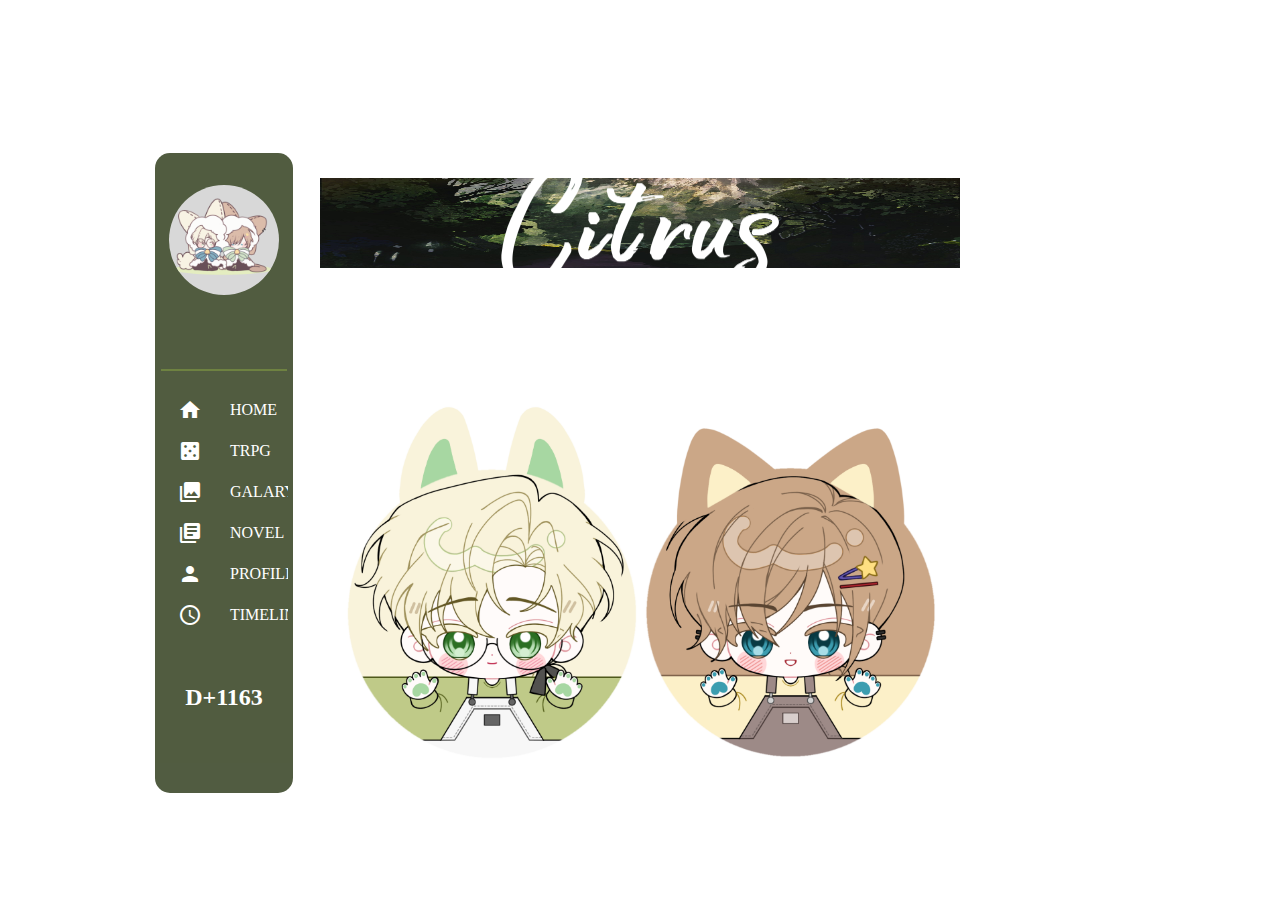
==== index.html @ 915d619b "Add files via upload" ====
<!DOCTYPE html>
    <html lang="ko">
        <head>
            <meta charset="utf-8">
            <title>CITRUS</title>
            <link rel="stylesheet" href="styles.css">
            <link href="https://fonts.googleapis.com/icon?family=Material+Icons"rel="stylesheet">        
        </head>
        <body>
            <div class="background"></div>
            <div class="left-side">
                <div class="box">
                    <div class="circle">
                        <img src="img\profil.png" alt="Profil Image">
                    </div>
                    <hr>
                    <div class="menu">
                        <ul>
                            <li><a href="index.html" class="item"><div>HOME</div></a></li>
                            <li><a href="https://citrus-oc-log.tistory.com/" class="item"><div>TRPG</div></a></li>
                            <li><a href="galary.html" class="item"><div>GALARY</div></a></li>
                            <li><a href="pdf\ToYouWhoBelieveinLove.pdf" class="item"><div>NOVEL</div></a></li>
                            <li><a href="profil.html" class="item"><div>PROFILE</div></a></li>
                            <li><a href="https://band.us/band/90957653" class="item"><div>TIMELINE</div></a></li>                        
                        </ul>
                    </div>
                    <div class="counter"></div>
                    <script>
                        let counter = document.querySelector('.counter');
                        let today = new Date(),
                        dday = new Date("May 19 2023, 00:00:00").getTime(),
                        gap = today - dday,
                        result = Math.floor(gap / (1000 * 60 * 60 * 24)) + 1;
                        counter.innerHTML = 'D+' + result;
                    </script>
                    </div>
                </div>
            </div>
            <div class="banner-overlay">
                <img src="img\banner.jpg" alt="Banner">
            </div>
            <div class="image-overlay">
                <img src="img\main_logo.png" alt = "Main Logo">
            </div>
            <div class="pairname-overlay">
                <img src="img\pair_logo.png" alt = "Pair Name Logo">
            </div>
            <div class="sentence-overlay">
                <img src="img\long_sentence.png" alt = "Sentence">
            </div>
            <div class="main-overlay">
                <img src="img\doll.png" alt = "��ܵ���">
            </div>
        </body>
    </html>
---- styles.css ----
html, body {
    height: 100%;
    width: 100%;
    margin: 0;
    padding: 0;
}

.background {
    background-image: url('C:/Users/LG/Desktop/SEI/CITRUS/intro/img/forest.jpg');
    background-size: cover;
    background-position: center;
    background-repeat: no-repeat;
    height: 100%;
    width: 100%;
    position: absolute;
    top: 0;
    left: 0;
    opacity: 85%;
}

.header {
    height: 75px;
    background-color: #fff;
    z-index: 1;
    position: relative;
}

.font {
    margin: 0;
    padding: 15px;
    font-family: sans-serif;
}

.text-overlay {
    position: absolute;
    top: 25%;
    left: 50%;
    transform: translate(-50%, -50%);
    color: #eee;
    font-size: 10em;
    font-family: 'Brush Script MT', cursive;
    z-index: 1;
}

.image-overlay {
    position: absolute;
    top : 25%;
    left: 50%;
    transform: translate(-50%, -50%);
    z-index: 1;
}

.image-overlay img {
    max-width: 100%;
    height: auto;
    width: 300px;
}

.banner-overlay {
    position: absolute;
    top: 25%;
    left: 50%;
    transform: translate(-50%, -50%);
    z-index: 1;
}

.banner-overlay img {
    max-width: 100%;
    max-height: auto;
    width: 80vw;
    height: 10vh;
}

.profil-overlay {
    position: absolute;
    top: 50%;
    left: 50%;
    transform: translate(-50%, -20%);
    z-index: 1;
}

.profil-overlay img {
    width: 521px;
    height: 409px;
    max-width: 100%;
    max-height: auto;
    object-fit: cover;
    display: block;
}
/*
.banner-overlay img {
    height: 100%;
    width: 100%;
    max-width: 100%;
    max-height: auto;
    width: 80vw;
    height: 10vh;
}
*/
.pairname-overlay {
    position: absolute;
    top : 16%;
    left: 50%;
    transform: translate(-50%, -50%);
    z-index: 1;
}

.pairname-overlay img {
    max-width: 100%;
    height: auto;
    width: 250px;
}

.sentence-overlay {
    position: absolute;
    top: 34%;
    left: 50%;
    transform: translate(-50%, -50%);
    z-index: 1;
}

.sentence-overlay img {
    max-width: 100%;
    height: auto;
    width: 500px;
}

.left-side {
    display: flex;
    flex-direction: column;
    align-items: center;
    justify-content: flex-start;
    gap: 20px;
}

.main-overlay {
    position: absolute;
    top: 65%;
    left: 50%;
    transform: translate(-50%, -50%);
    z-index: 1;
}

.main-overlay img {
    max-width: 100%;
    height: auto;
    width: 750px;
}

.box {
    width: 10vw;
    height: 70vh;
    background-color: #172601;
    opacity: 75%;
    position: absolute;
    top: 52.5%;
    left: 17.5%;
    transform: translate(-50%, -50%);
    padding: 5px;
    border-radius: 15px;
    z-index: 1;
    display: flex;
    align-items: center;
    justify-content: center;
}

.circle {
    width: 80%;
    height: 0;
    top: 5%;
    padding-bottom: 80%;
    border-radius: 50%;
    background-color: #ccc;
    position: absolute;
    overflow: hidden;
    display: flex;
    align-items: center;
    justify-content: center;
}

.circle img {
    position: absolute;
    top: 50%;
    left: 50%;
    width: 120%;
    height: auto;
    object-fit: cover;
    transform: translate(-50%, -50%);
}

hr {
    position: absolute;
    top: 32.5%;
    width: 90%;
    border: 1px solid #3e5902;
}

.counter {
    position: absolute;
    top: 85%;
    left: 50%;
    transform: translate(-50%, -50%);
    color: #fff; /* Set text color */
    font-size: 24px;
    font-weight: bold;
    text-align: center;
    padding: 10px 20px; /* Optional: for better spacing */
    border-radius: 10px; /* Optional: for a rounded border */
}

@media screen and (max-width: 1023px) {
    .counter {
        font-size: 20px;
        padding: 8px 16px;
    }
}

@media screen and (max-width: 560px) {
    .counter {
        font-size: 16px;
        padding: 6px 12px;
    }
}

.audio-container {
    position: absolute;
    top: calc(50% + 50px); /* Adjust the value to position the audio below the counter */
    left: 75%;
    transform: translate(-50%, -50%);
    text-align: center;
}

.menu {
    display: block;
    overflow: hidden;
    width: 200px;
    color: #fff;
    transition: all 0.5s ease;
    border-radius: 20px;
    padding: 10px;
    box-sizing: border-box;
    transform: translate(0%, 15%);
}
.menu ul {
    list-style: none;
    margin: 0;
    padding: 0;
}
.menu a, .menu > label {
    display: block;
    height: 25px;
    padding: 8px;
    cursor: pointer;
    color: #fff;
    text-decoration: none;
}

.menu a:hover {
    color: #172601;
}
.menu ul li:hover, .menu > label:hover {
    background-color: #fff;
    color: #182801;
    border-radius: 10px;
}
.menu div {
    position: absolute; /* ���� ��ġ�� �ؽ�Ʈ ���� */
    left: 50px;
    line-height: 1.5;
    font-size: 1em;
    font-family: 'Noto Sans KR';
    padding: 0 0 0 20px; /* �е� 20p�� ��� */
}

.menu ::before {
    font-family: 'Material Icons';
    font-size: 1.5em;
    float: left;
    clear: left;
}

.menu label::before{ content: '\e5d2'; }
.menu li:nth-child(1) a::before{ content: '\e88a'; }
.menu li:nth-child(2) a::before{ content: '\eb40'; }
.menu li:nth-child(3) a::before{ content: '\e413'; }
.menu li:nth-child(4) a::before{ content: '\e02f'; }
.menu li:nth-child(5) a::before{ content: '\e7fd'; }
.menu li:nth-child(6) a::before{ content: '\e192'; }

.menu-icon {
    width: 20px; 
    height: 20px; 
    margin-right: 10px;
    vertical-align: middle;
    overflow-y: auto;
}

@media screen and (max-width: 1023px) {
    .menu {
        width: 60px;
    }
    .menu a {
        color: transparent;
    }
    .menu a::before {
        color: #fff; /* Ensures the icon color remains visible */
    }
}

@media screen and (max-width:560px) {
    .menu #expand-menu:not(:checked) ~ ul {
        display: none;
    }
}

.material-symbols-outlined {
  font-variation-settings:
  'FILL' 0,
  'wght' 400,
  'GRAD' 0,
  'opsz' 24
}

@font-face {
    font-family: 'Material Icons';
    font-style: normal;
    font-weight: 400;
    src: url(https://example.com/MaterialIcons-Regular.eot); /* For IE6-8 */
    src: local('Material Icons'),
      local('MaterialIcons-Regular'),
      url(https://example.com/MaterialIcons-Regular.woff2) format('woff2'),
      url(https://example.com/MaterialIcons-Regular.woff) format('woff'),
      url(https://example.com/MaterialIcons-Regular.ttf) format('truetype');
}

.material-icons {
  font-family: 'Material Icons';
  font-weight: normal;
  font-style: normal;
  font-size: 24px;  /* Preferred icon size */
  display: inline-block;
  line-height: 1;
  text-transform: none;
  letter-spacing: normal;
  word-wrap: normal;
  white-space: nowrap;
  direction: ltr;

  /* Support for all WebKit browsers. */
  -webkit-font-smoothing: antialiased;
  /* Support for Safari and Chrome. */
  text-rendering: optimizeLegibility;

  /* Support for Firefox. */
  -moz-osx-font-smoothing: grayscale;

  /* Support for IE. */
  font-feature-settings: 'liga';
}

/*
.galary {
    position: absolute;
    bottom: 50px;
    left: 50%;
    transform: translateX(-50%);
    width: 90%;
    overflow-x: auto;
    white-space: nowrap;
    padding-bottom: 20px;
}

.galary ul {
    padding: 0;
    margin: 0;
    display: flex;
    gap: 10px;
}

.galary ul li {
    display: inline-block;
}

.item-box {
    width: 300px;
    height: 300px;
    background-color: #eee;
    overflow: hidden;
    position: relative;
    border-radius: 10px;
}

.image-wrapper {
    width: 100%;
    height: 100%;
    display: flex;
    align-items: center;
    justify-content: center;
    overflow: hidden;
}

.image-wrapper img {
    max-width: 100%;
    max-height: 100%;
    object-fit: cover;
}
*/

.galary {
    display: block;
    overflow: hidden;
    width: 50%; /* ������ ���� �ʺ� */
    max-width: 800px;
    height: 50vh;
    margin: auto;
    color: #172601;
    transition: all 0.5s ease;
    border-radius: 20px;
    padding: 10px;
    box-sizing: border-box;
    left: 50%;
    top: 50%;
    transform: translate(0%, 75%); /*(x,y)*/
}

.galary ul {
    list-style: none;
    margin: 0;
    padding: 0;
    display: flex; /* �̹����� ���η� �迭 */
    flex-wrap: wrap; /* ��ġ�� �ٹٲ� */
    justify-content: space-between; /* ������ �ִ��� Ȱ���Ͽ� �̹��� ������ ���� */
}

.galary ul li {
    width: calc(33.33% - 10px); /* ������ �������� �ʺ� */
    text-align: center;
}

.galary ul li a {
    display: block;
    text-decoration: none;
    color: inherit;
}

.galary ul li img {
    width: 100%; /* �̹����� �θ� ��ҿ� �°� Ȯ��ǵ��� */ 
    height: auto;
    border-radius: 10px; /* �̹����� �ձ� �׵θ� */
}
.galary ul {
    list-style: none;
    margin: 0;
    padding: 0;
}

.item-box {
    background-color: #fff;
    border-radius: 10px;
    overflow: hidden;
}

.item-box .image-wrapper {
    border-radius: 20px 20PX 0 0;
}

.item-box .text-wrapper {
    padding: 10px;
}

.item-box p {
    margin: 0;
}

.image-wrapper img {
    background-color: #fff;
    width: 100%;
    height: auto;
    border: 20px;
}

.art
.commission 
.picrew {
    width: calc(33.33% - 10px); /* ������ �������� �ʺ� */
    margin-bottom: 20px;
}

@media screen and (max-width: 560px) {
    .galary ul li {
        width: calc(50% - 20px); /* ����� ȭ�鿡�� 2���� ���� */
    }
}

.pic,
.rkgk,
.cm {
    position: absolute;
    bottom: 10px;
    left: 50%;
    transform: translate(-50%, -30%);
    width: 50%;
    height: 40%;
    overflow-y: auto;
    padding-bottom: 20px;
    display: flex;
    flex-direction: column;
}

.pic ul,
.rkgk ul,
.cm ul {
    padding: 0;
    margin: 0;
    display: flex;
    flex-direction: column;
    gap: 10px;
}

.pic ul li,
.rkgk ul li,
.cm ul li {
    display: inline-block;
}

.pic-box,
.rkgk-box,
.cm-box {
    padding: 0;
    margin: 0;
    display: flex;
    flex-direction: column;
    white-space: normal;
    overflow: auto;
    width: 100%;
    height: 300px;
}

.pic-wrapper,
.rkgk-wrapper, 
.cm-wrapper {
    width: 100%;
    height: 100%;
    display: flex;
    align-items: center;
    justify-content: center;
    overflow: hidden;
    flex-direction: column;
}

.pic-wrapper img,
.rkgk-wrapper img, 
.cm-wrapper img{
    max-width: 100%;
    max-height: 100%;
    object-fit: cover;
    display: block;
}
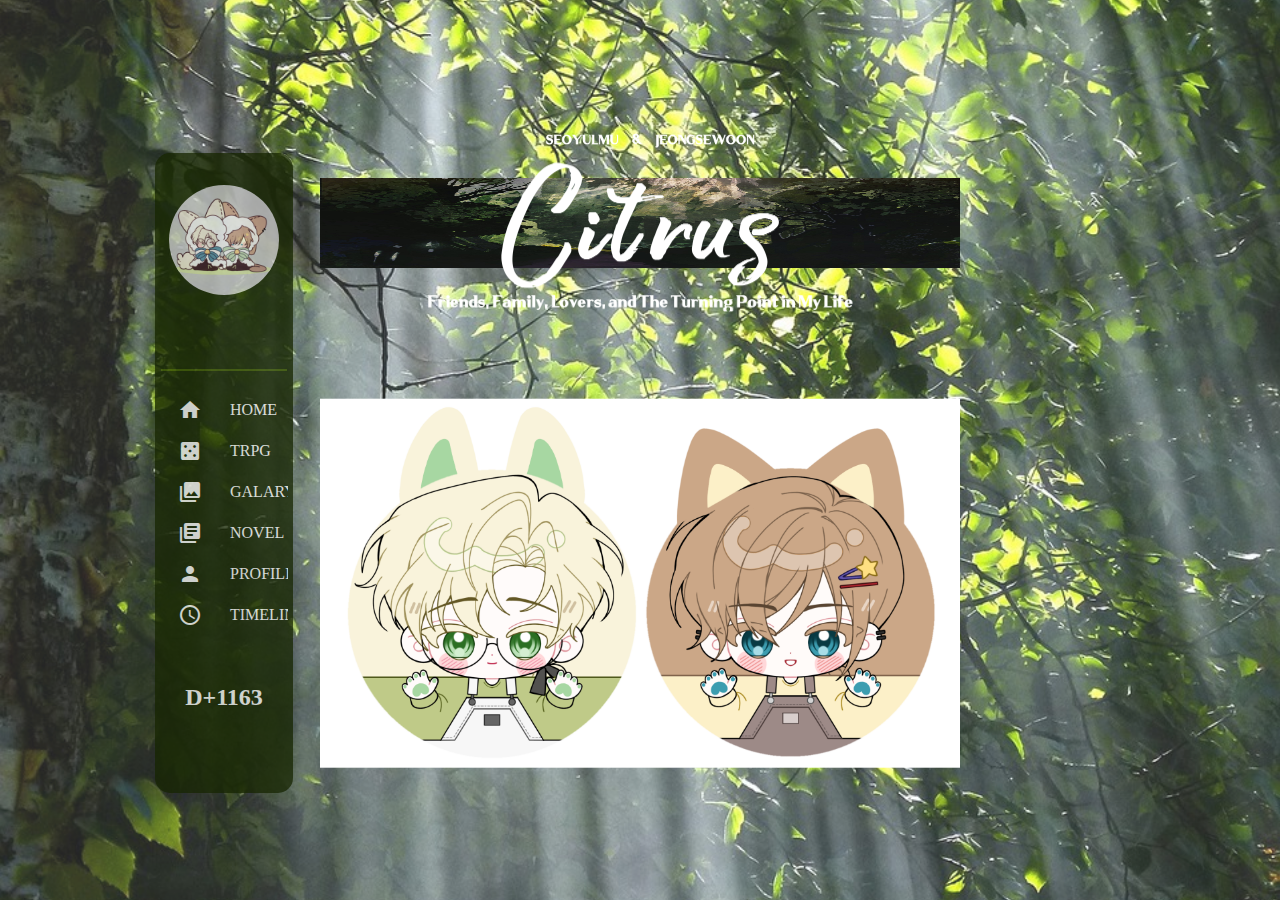
==== commit d95bed44: "index.html" ====
--- a/index.html
+++ b/index.html
@@ -7,7 +7,9 @@
             <link href="https://fonts.googleapis.com/icon?family=Material+Icons"rel="stylesheet">        
         </head>
         <body>
-            <div class="background"></div>
+            <div class="background">
+                <img src="img\forest.jpg">
+            </div>
             <div class="left-side">
                 <div class="box">
                     <div class="circle">
@@ -49,7 +51,7 @@
                 <img src="img\long_sentence.png" alt = "Sentence">
             </div>
             <div class="main-overlay">
-                <img src="img\doll.png" alt = "��ܵ���">
+                <img src="img\doll.png" alt = "경단도안">
             </div>
         </body>
-    </html>+    </html>
--- a/styles.css
+++ b/styles.css
@@ -6,18 +6,24 @@
 }
 
 .background {
-    background-image: url('C:/Users/LG/Desktop/SEI/CITRUS/intro/img/forest.jpg');
-    background-size: cover;
-    background-position: center;
-    background-repeat: no-repeat;
     height: 100%;
     width: 100%;
     position: absolute;
     top: 0;
     left: 0;
     opacity: 85%;
-}
-
+    overflow: hidden;
+}
+
+.background img {
+    width: 100%;
+    height: 100%;
+    object-fit: cover;
+    position: absolute;
+    top: 0;
+    left: 0;
+    z-index: -1;
+}
 .header {
     height: 75px;
     background-color: #fff;
@@ -264,12 +270,12 @@
     border-radius: 10px;
 }
 .menu div {
-    position: absolute; /* ���� ��ġ�� �ؽ�Ʈ ���� */
+    position: absolute; /* 절대 위치로 텍스트 고정 */
     left: 50px;
     line-height: 1.5;
     font-size: 1em;
     font-family: 'Noto Sans KR';
-    padding: 0 0 0 20px; /* �е� 20p�� ��� */
+    padding: 0 0 0 20px; /* 패딩 20p로 축소 */
 }
 
 .menu ::before {
@@ -409,7 +415,7 @@
 .galary {
     display: block;
     overflow: hidden;
-    width: 50%; /* ������ ���� �ʺ� */
+    width: 50%; /* 수정된 가로 너비 */
     max-width: 800px;
     height: 50vh;
     margin: auto;
@@ -427,13 +433,13 @@
     list-style: none;
     margin: 0;
     padding: 0;
-    display: flex; /* �̹����� ���η� �迭 */
-    flex-wrap: wrap; /* ��ġ�� �ٹٲ� */
-    justify-content: space-between; /* ������ �ִ��� Ȱ���Ͽ� �̹��� ������ ���� */
+    display: flex; /* 이미지를 가로로 배열 */
+    flex-wrap: wrap; /* 넘치면 줄바꿈 */
+    justify-content: space-between; /* 여백을 최대한 활용하여 이미지 간격을 조절 */
 }
 
 .galary ul li {
-    width: calc(33.33% - 10px); /* ������ �������� �ʺ� */
+    width: calc(33.33% - 10px); /* 갤러리 아이템의 너비 */
     text-align: center;
 }
 
@@ -444,9 +450,9 @@
 }
 
 .galary ul li img {
-    width: 100%; /* �̹����� �θ� ��ҿ� �°� Ȯ��ǵ��� */ 
-    height: auto;
-    border-radius: 10px; /* �̹����� �ձ� �׵θ� */
+    width: 100%; /* 이미지가 부모 요소에 맞게 확장되도록 */ 
+    height: auto;
+    border-radius: 10px; /* 이미지에 둥근 테두리 */
 }
 .galary ul {
     list-style: none;
@@ -482,13 +488,13 @@
 .art
 .commission 
 .picrew {
-    width: calc(33.33% - 10px); /* ������ �������� �ʺ� */
+    width: calc(33.33% - 10px); /* 갤러리 아이템의 너비 */
     margin-bottom: 20px;
 }
 
 @media screen and (max-width: 560px) {
     .galary ul li {
-        width: calc(50% - 20px); /* ����� ȭ�鿡�� 2���� ���� */
+        width: calc(50% - 20px); /* 모바일 화면에서 2개씩 나열 */
     }
 }
 
@@ -555,4 +561,4 @@
     max-height: 100%;
     object-fit: cover;
     display: block;
-}+}
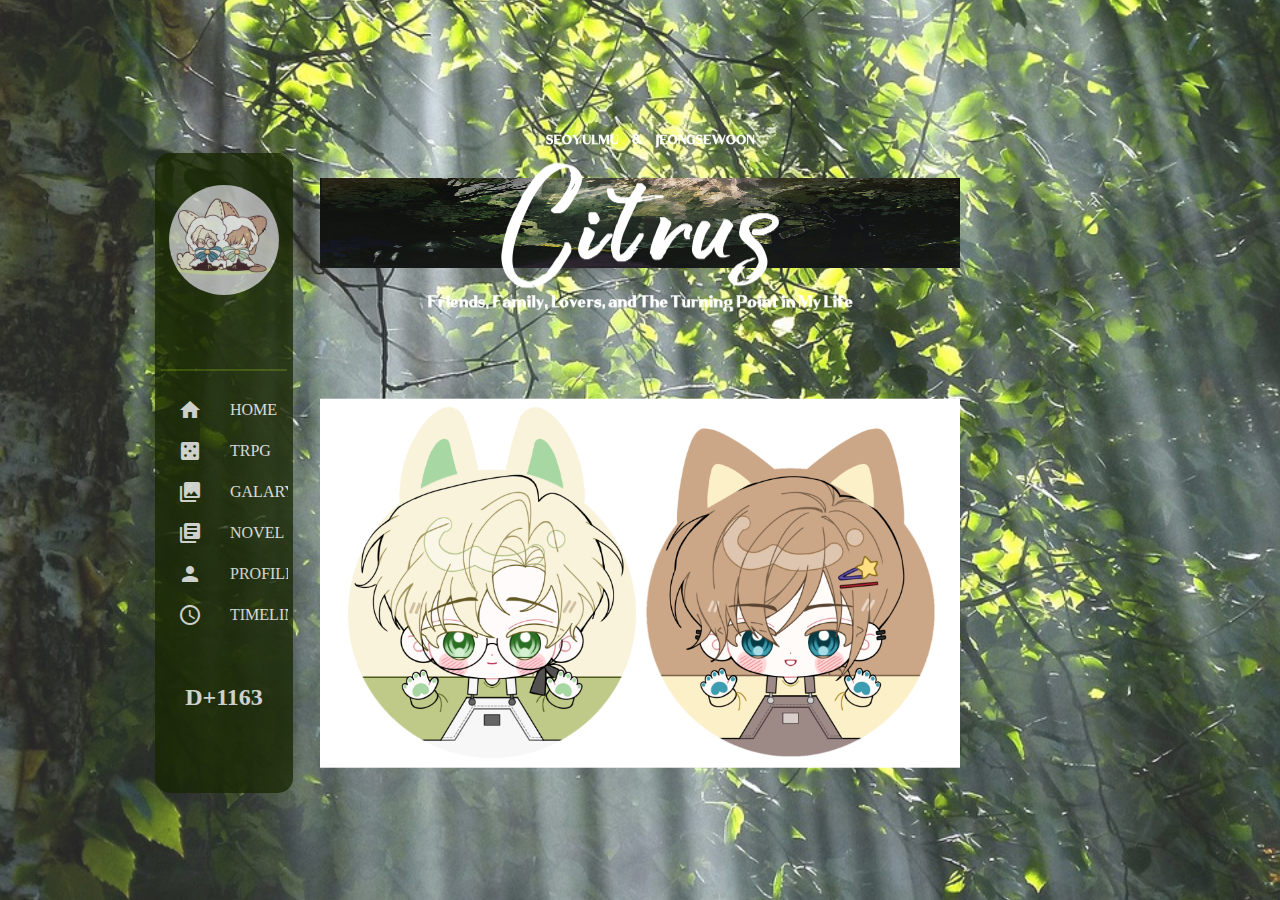
==== commit f51a9c7c: "index.html" ====
--- a/index.html
+++ b/index.html
@@ -7,9 +7,7 @@
             <link href="https://fonts.googleapis.com/icon?family=Material+Icons"rel="stylesheet">        
         </head>
         <body>
-            <div class="background">
-                <img src="img\forest.jpg">
-            </div>
+            <div class="background"></div>
             <div class="left-side">
                 <div class="box">
                     <div class="circle">
--- a/styles.css
+++ b/styles.css
@@ -6,24 +6,19 @@
 }
 
 .background {
+    background-image: url('img/forest.jpg');
+    background-size: cover;
+    background-position: center;
+    background-repeat: no-repeat;
     height: 100%;
     width: 100%;
-    position: absolute;
+    position: fixed;
     top: 0;
     left: 0;
     opacity: 85%;
-    overflow: hidden;
-}
-
-.background img {
-    width: 100%;
-    height: 100%;
-    object-fit: cover;
-    position: absolute;
-    top: 0;
-    left: 0;
     z-index: -1;
 }
+
 .header {
     height: 75px;
     background-color: #fff;
